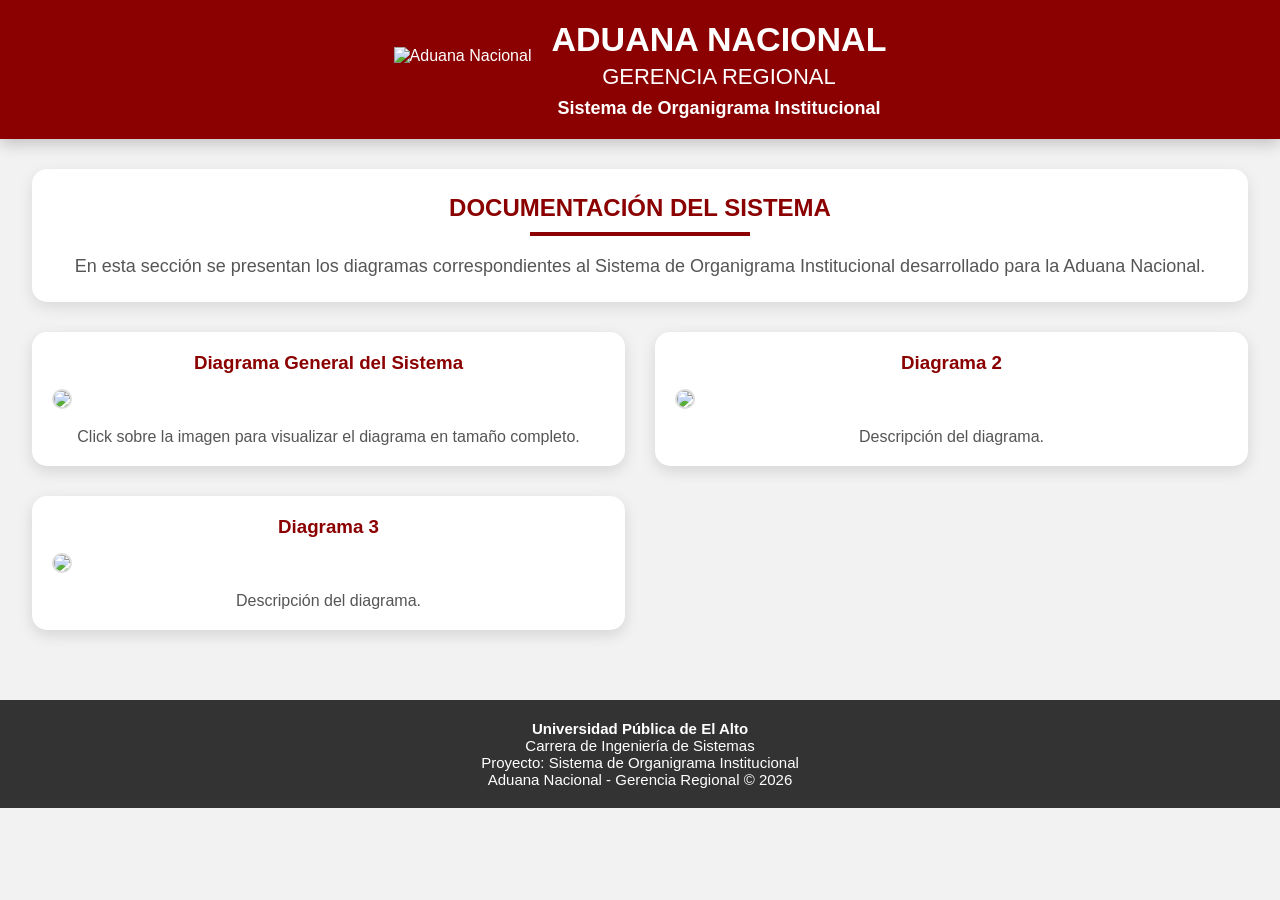
==== public/diagramas/index.html @ e3652af9 "Uniendo todo, falta  la parte principal" ====
<!DOCTYPE html>
<html lang="es">

<head>

  <meta charset="UTF-8">
  <meta name="viewport" content="width=device-width, initial-scale=1">

  <title>Diagramas del Sistema - Aduana Nacional</title>

  <style>
    * {
      margin: 0;
      padding: 0;
      box-sizing: border-box;
    }

    body {

      font-family: Calibri, Arial, sans-serif;
      background: #f2f2f2;

    }

    header {

      background: #8B0000;
      color: white;
      padding: 20px;

      box-shadow: 0 5px 15px rgba(0, 0, 0, .2);

    }

    .encabezado {

      display: flex;
      justify-content: center;
      align-items: center;
      gap: 20px;

    }

    .logo {

      width: 90px;

    }

    .titulo {

      text-align: center;

    }

    .titulo h1 {

      font-size: 34px;

    }

    .titulo h2 {

      font-size: 22px;
      font-weight: normal;

      margin-top: 5px;

    }

    .titulo h3 {

      margin-top: 8px;
      font-size: 18px;

    }

    .contenedor {

      width: 95%;
      max-width: 1600px;

      margin: auto;

      padding: 30px 0;

    }

    .presentacion {

      background: white;

      padding: 25px;

      border-radius: 15px;

      box-shadow: 0 5px 15px rgba(0, 0, 0, .1);

      text-align: center;

      margin-bottom: 30px;

    }

    .presentacion h2 {

      color: #8B0000;

      margin-bottom: 10px;

    }

    .linea {

      width: 220px;
      height: 4px;

      background: #8B0000;

      margin: auto;

      margin-top: 10px;
      margin-bottom: 20px;

    }

    .presentacion p {

      font-size: 18px;

      color: #555;

    }

    .galeria {

      display: grid;

      grid-template-columns: repeat(auto-fit, minmax(500px, 1fr));

      gap: 30px;

    }

    .card {

      background: white;

      border-radius: 15px;

      padding: 20px;

      box-shadow: 0 5px 15px rgba(0, 0, 0, .12);

      transition: .3s;

    }

    .card:hover {

      transform: translateY(-5px);

    }

    .card h3 {

      text-align: center;

      color: #8B0000;

      margin-bottom: 15px;

    }

    .card img {

      width: 100%;

      border-radius: 10px;

      border: 2px solid #ddd;

      transition: .3s;

      cursor: pointer;

    }

    .card img:hover {

      transform: scale(1.02);

    }

    .descripcion {

      margin-top: 15px;

      text-align: center;

      color: #555;

      font-size: 16px;

    }

    footer {

      margin-top: 40px;

      background: #333;

      color: white;

      text-align: center;

      padding: 20px;

      font-size: 15px;

    }

    @media(max-width:700px) {

      .encabezado {

        flex-direction: column;

      }

      .logo {

        width: 70px;

      }

      .titulo h1 {

        font-size: 28px;

      }

      .galeria {

        grid-template-columns: 1fr;

      }

    }
  </style>

</head>

<body>

  <header>

    <div class="encabezado">

      <img src="http://127.0.0.1:8000/img/logo_aduana.png" alt="Aduana Nacional"
        style="height:46px;width:auto;object-fit:contain;">
      <div class="titulo">

        <h1>ADUANA NACIONAL</h1>

        <h2>GERENCIA REGIONAL</h2>

        <h3>Sistema de Organigrama Institucional</h3>

      </div>

    </div>

  </header>

  <div class="contenedor">

    <div class="presentacion">

      <h2>DOCUMENTACIÓN DEL SISTEMA</h2>

      <div class="linea"></div>

      <p>

        En esta sección se presentan los diagramas correspondientes al
        Sistema de Organigrama Institucional desarrollado para la
        Aduana Nacional.

      </p>

    </div>

    <div class="galeria">

      <div class="card">

        <h3>Diagrama General del Sistema</h3>

        <a href="/diagramas/proyecto1.drawio.png" target="_blank">

          <img src="/diagramas/proyecto1.drawio.png">

        </a>

        <div class="descripcion">

          Click sobre la imagen para visualizar el diagrama en tamaño completo.

        </div>

      </div>

      <div class="card">

        <h3>Diagrama 2</h3>

        <a href="/diagramas/proyecto2.png" target="_blank">

          <img src="/diagramas/proyecto2.png">

        </a>

        <div class="descripcion">

          Descripción del diagrama.

        </div>

      </div>

      <div class="card">

        <h3>Diagrama 3</h3>

        <a href="/diagramas/proyecto3.png" target="_blank">

          <img src="/diagramas/proyecto3.png">

        </a>

        <div class="descripcion">

          Descripción del diagrama.

        </div>

      </div>

    </div>

  </div>

  <footer>

    <b>Universidad Pública de El Alto</b><br>

    Carrera de Ingeniería de Sistemas<br>

    Proyecto: Sistema de Organigrama Institucional<br>

    Aduana Nacional - Gerencia Regional © 2026

  </footer>

</body>

</html>
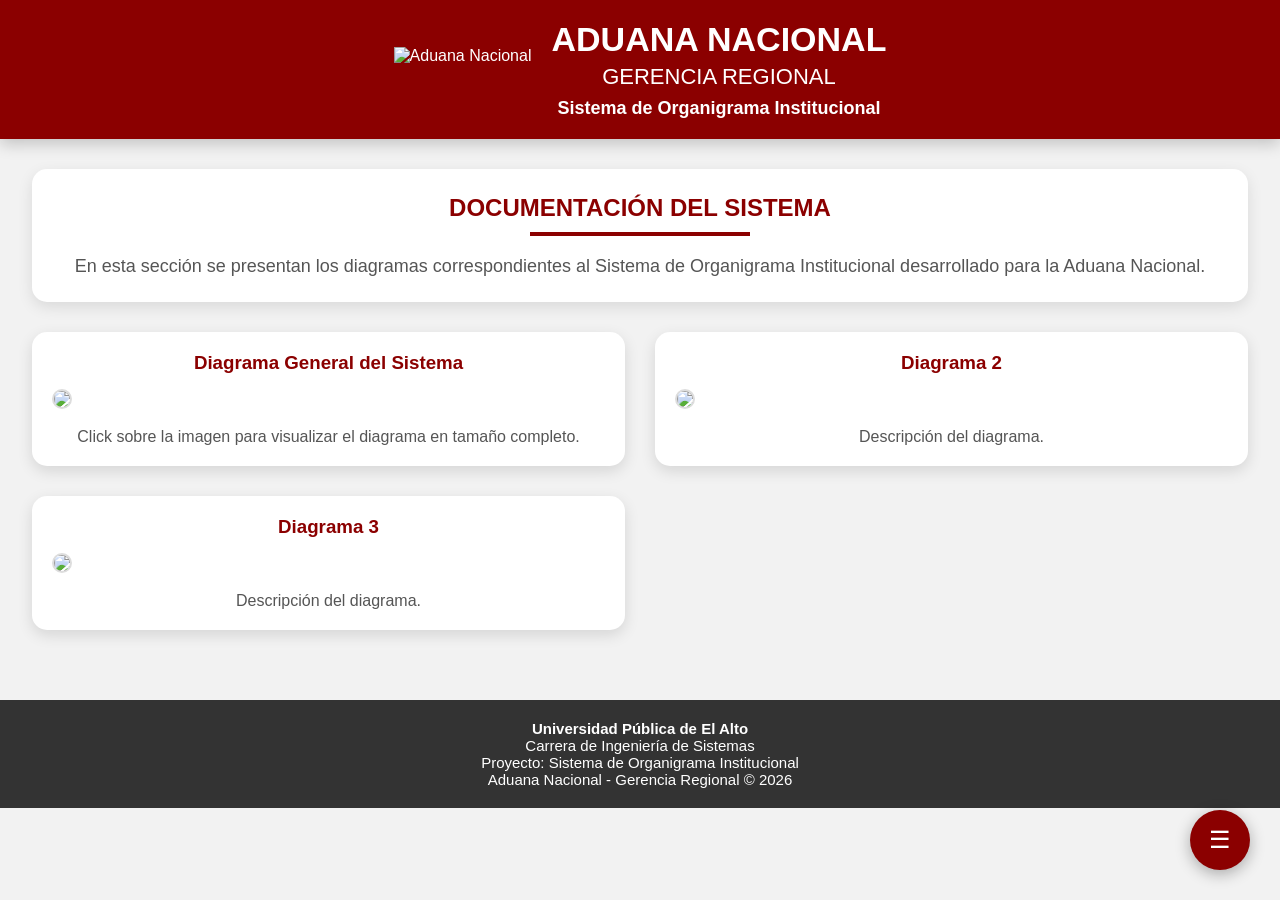
==== commit 1ebbd042: "Terminado con Metodo Burbuja para cambiar entre lugares" ====
--- a/public/diagramas/index.html
+++ b/public/diagramas/index.html
@@ -22,6 +22,94 @@
 
     }
 
+    .menu-burbuja {
+      position: fixed;
+      bottom: 30px;
+      right: 30px;
+      z-index: 1000;
+    }
+
+    .menu-burbuja .boton-menu {
+      width: 60px;
+      height: 60px;
+      background: #8B0000;
+      border-radius: 50%;
+      display: flex;
+      justify-content: center;
+      align-items: center;
+      cursor: pointer;
+      box-shadow: 0 4px 15px rgba(0, 0, 0, .3);
+      transition: .3s;
+      border: none;
+      color: white;
+      font-size: 24px;
+    }
+
+    .menu-burbuja .boton-menu:hover {
+      transform: scale(1.1);
+      background: #a00000;
+    }
+
+    .menu-burbuja .opciones {
+      position: absolute;
+      bottom: 70px;
+      right: 0;
+      display: flex;
+      flex-direction: column;
+      gap: 15px;
+      opacity: 0;
+      visibility: hidden;
+      transition: .3s;
+    }
+
+    .menu-burbuja .opciones.active {
+      opacity: 1;
+      visibility: visible;
+    }
+
+    .menu-burbuja .opcion {
+      width: 50px;
+      height: 50px;
+      background: white;
+      border-radius: 50%;
+      display: flex;
+      justify-content: center;
+      align-items: center;
+      cursor: pointer;
+      box-shadow: 0 4px 15px rgba(0, 0, 0, .2);
+      transition: .3s;
+      text-decoration: none;
+      color: #8B0000;
+      font-weight: bold;
+      font-size: 14px;
+      border: 2px solid #8B0000;
+    }
+
+    .menu-burbuja .opcion:hover {
+      transform: scale(1.1);
+      background: #8B0000;
+      color: white;
+    }
+
+    .menu-burbuja .opcion span {
+      position: absolute;
+      right: 60px;
+      background: #8B0000;
+      color: white;
+      padding: 5px 10px;
+      border-radius: 5px;
+      font-size: 12px;
+      white-space: nowrap;
+      opacity: 0;
+      visibility: hidden;
+      transition: .3s;
+    }
+
+    .menu-burbuja .opcion:hover span {
+      opacity: 1;
+      visibility: visible;
+    }
+
     header {
 
       background: #8B0000;
@@ -253,6 +341,24 @@
 
 <body>
 
+  <div class="menu-burbuja">
+    <div class="opciones">
+      <a href="/index" class="opcion">
+        1
+        <span>Organigrama</span>
+      </a>
+      <a href="/gafetes" class="opcion">
+        2
+        <span>Gafetes</span>
+      </a>
+      <a href="/diagramas" class="opcion">
+        3
+        <span>Diagramas</span>
+      </a>
+    </div>
+    <button class="boton-menu" onclick="toggleMenu()">☰</button>
+  </div>
+
   <header>
 
     <div class="encabezado">
@@ -363,6 +469,13 @@
 
   </footer>
 
+  <script>
+    function toggleMenu() {
+      const opciones = document.querySelector('.menu-burbuja .opciones');
+      opciones.classList.toggle('active');
+    }
+  </script>
+
 </body>
 
 </html>
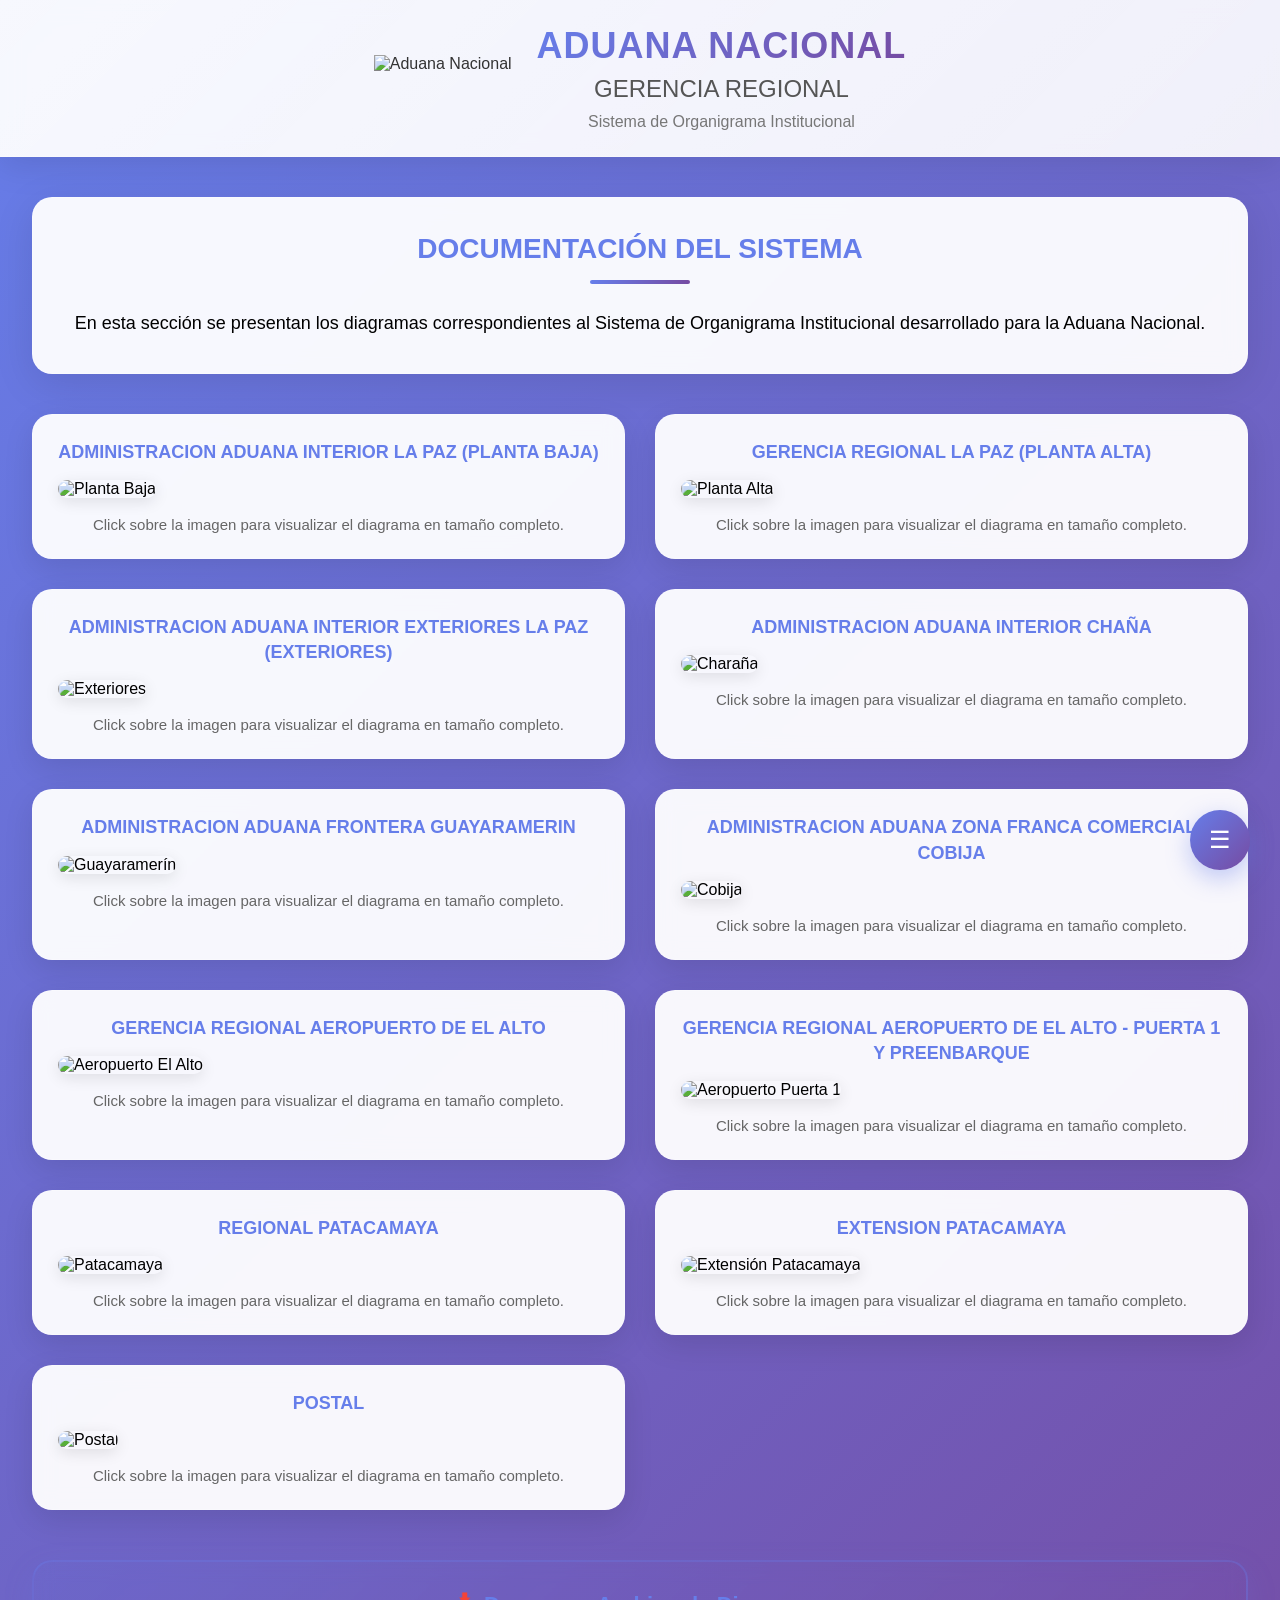
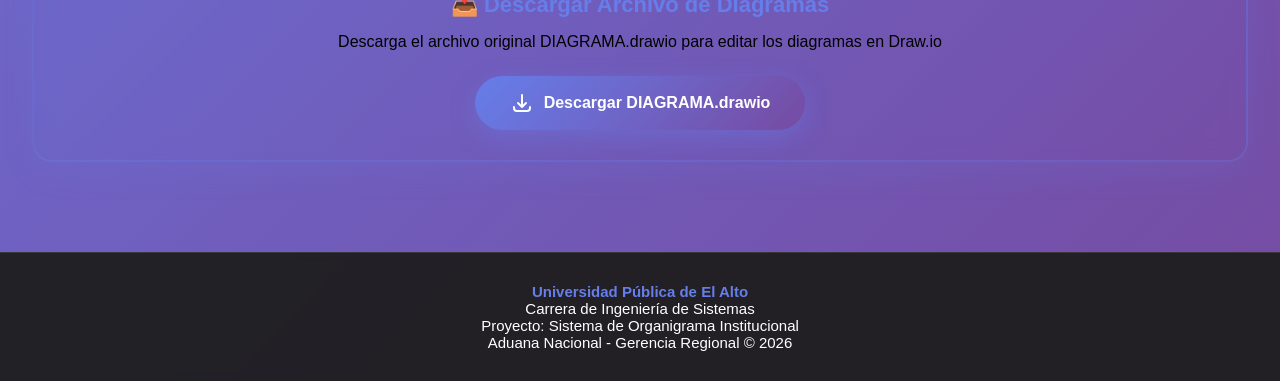
==== commit 03462b68: "Mejoras en la interfaz de diagramas" ====
--- a/public/diagramas/index.html
+++ b/public/diagramas/index.html
@@ -9,6 +9,7 @@
   <title>Diagramas del Sistema - Aduana Nacional</title>
 
   <style>
+    
     * {
       margin: 0;
       padding: 0;
@@ -17,8 +18,9 @@
 
     body {
 
-      font-family: Calibri, Arial, sans-serif;
-      background: #f2f2f2;
+      font-family: 'Segoe UI', Tahoma, Geneva, Verdana, sans-serif;
+      background: linear-gradient(135deg, #667eea 0%, #764ba2 100%);
+      min-height: 100vh;
 
     }
 
@@ -32,22 +34,22 @@
     .menu-burbuja .boton-menu {
       width: 60px;
       height: 60px;
-      background: #8B0000;
+      background: linear-gradient(135deg, #667eea 0%, #764ba2 100%);
       border-radius: 50%;
       display: flex;
       justify-content: center;
       align-items: center;
       cursor: pointer;
-      box-shadow: 0 4px 15px rgba(0, 0, 0, .3);
-      transition: .3s;
+      box-shadow: 0 8px 25px rgba(102, 126, 234, 0.4);
+      transition: all 0.3s cubic-bezier(0.4, 0, 0.2, 1);
       border: none;
       color: white;
       font-size: 24px;
     }
 
     .menu-burbuja .boton-menu:hover {
-      transform: scale(1.1);
-      background: #a00000;
+      transform: scale(1.1) rotate(90deg);
+      box-shadow: 0 12px 35px rgba(102, 126, 234, 0.5);
     }
 
     .menu-burbuja .opciones {
@@ -59,12 +61,14 @@
       gap: 15px;
       opacity: 0;
       visibility: hidden;
-      transition: .3s;
+      transition: all 0.3s cubic-bezier(0.4, 0, 0.2, 1);
+      transform: translateY(20px);
     }
 
     .menu-burbuja .opciones.active {
       opacity: 1;
       visibility: visible;
+      transform: translateY(0);
     }
 
     .menu-burbuja .opcion {
@@ -76,47 +80,53 @@
       justify-content: center;
       align-items: center;
       cursor: pointer;
-      box-shadow: 0 4px 15px rgba(0, 0, 0, .2);
-      transition: .3s;
+      box-shadow: 0 4px 15px rgba(0, 0, 0, 0.1);
+      transition: all 0.3s cubic-bezier(0.4, 0, 0.2, 1);
       text-decoration: none;
-      color: #8B0000;
+      color: #667eea;
       font-weight: bold;
       font-size: 14px;
-      border: 2px solid #8B0000;
+      border: 2px solid #667eea;
     }
 
     .menu-burbuja .opcion:hover {
-      transform: scale(1.1);
-      background: #8B0000;
+      transform: scale(1.15);
+      background: linear-gradient(135deg, #667eea 0%, #764ba2 100%);
       color: white;
+      border-color: transparent;
     }
 
     .menu-burbuja .opcion span {
       position: absolute;
       right: 60px;
-      background: #8B0000;
+      background: linear-gradient(135deg, #667eea 0%, #764ba2 100%);
       color: white;
-      padding: 5px 10px;
-      border-radius: 5px;
-      font-size: 12px;
+      padding: 8px 16px;
+      border-radius: 8px;
+      font-size: 13px;
       white-space: nowrap;
       opacity: 0;
       visibility: hidden;
-      transition: .3s;
+      transition: all 0.3s cubic-bezier(0.4, 0, 0.2, 1);
+      transform: translateX(10px);
+      box-shadow: 0 4px 15px rgba(102, 126, 234, 0.3);
     }
 
     .menu-burbuja .opcion:hover span {
       opacity: 1;
       visibility: visible;
+      transform: translateX(0);
     }
 
     header {
 
-      background: #8B0000;
-      color: white;
-      padding: 20px;
-
-      box-shadow: 0 5px 15px rgba(0, 0, 0, .2);
+      background: linear-gradient(135deg, rgba(255,255,255,0.95) 0%, rgba(255,255,255,0.9) 100%);
+      backdrop-filter: blur(10px);
+      color: #333;
+      padding: 25px 30px;
+
+      box-shadow: 0 8px 32px rgba(0, 0, 0, 0.1);
+      border-bottom: 1px solid rgba(255,255,255,0.2);
 
     }
 
@@ -125,13 +135,14 @@
       display: flex;
       justify-content: center;
       align-items: center;
-      gap: 20px;
+      gap: 25px;
 
     }
 
     .logo {
 
-      width: 90px;
+      width: 70px;
+      filter: drop-shadow(0 4px 8px rgba(0,0,0,0.1));
 
     }
 
@@ -143,23 +154,32 @@
 
     .titulo h1 {
 
-      font-size: 34px;
+      font-size: 36px;
+      font-weight: 700;
+      background: linear-gradient(135deg, #667eea 0%, #764ba2 100%);
+      -webkit-background-clip: text;
+      -webkit-text-fill-color: transparent;
+      background-clip: text;
+      letter-spacing: 1px;
 
     }
 
     .titulo h2 {
 
-      font-size: 22px;
-      font-weight: normal;
-
-      margin-top: 5px;
+      font-size: 24px;
+      font-weight: 500;
+      color: #555;
+
+      margin-top: 8px;
 
     }
 
     .titulo h3 {
 
-      margin-top: 8px;
-      font-size: 18px;
+      margin-top: 10px;
+      font-size: 16px;
+      color: #777;
+      font-weight: 400;
 
     }
 
@@ -170,145 +190,298 @@
 
       margin: auto;
 
-      padding: 30px 0;
+      padding: 40px 0;
 
     }
 
     .presentacion {
 
-      background: white;
+      background: rgba(255, 255, 255, 0.95);
+      backdrop-filter: blur(10px);
+
+      padding: 35px 40px;
+
+      border-radius: 20px;
+
+      box-shadow: 0 10px 40px rgba(0, 0, 0, 0.1);
+
+      text-align: center;
+
+      margin-bottom: 40px;
+
+      border: 1px solid rgba(255, 255, 255, 0.2);
+
+    }
+
+    .presentacion h2 {
+
+      color: #667eea;
+      font-size: 28px;
+      font-weight: 700;
+      margin-bottom: 15px;
+
+    }
+
+    .linea {
+
+      width: 100px;
+      height: 4px;
+
+      background: linear-gradient(90deg, #667eea 0%, #764ba2 100%);
+
+      margin: auto;
+
+      margin-top: 15px;
+      margin-bottom: 25px;
+      border-radius: 2px;
+
+    }
+
+    .presentacion p {
+
+      font-size: 18px;
+      line-height: 1.6;
+
+      color: #000000;
+
+    }
+
+    .galeria {
+
+      display: grid;
+
+      grid-template-columns: repeat(auto-fit, minmax(450px, 1fr));
+
+      gap: 30px;
+
+    }
+
+    
+    .card {
+
+      background: rgba(255, 255, 255, 0.95);
+      backdrop-filter: blur(10px);
+
+      border-radius: 20px;
 
       padding: 25px;
 
-      border-radius: 15px;
-
-      box-shadow: 0 5px 15px rgba(0, 0, 0, .1);
+      box-shadow: 0 10px 30px rgba(0, 0, 0, 0.1);
+
+      transition: all 0.4s cubic-bezier(0.4, 0, 0.2, 1);
+      border: 1px solid rgba(255, 255, 255, 0.2);
+
+    }
+
+    .card:hover {
+
+      transform: translateY(-10px);
+      box-shadow: 0 20px 50px rgba(102, 126, 234, 0.2);
+
+    }
+
+    .card h3 {
 
       text-align: center;
 
-      margin-bottom: 30px;
-
-    }
-
-    .presentacion h2 {
-
-      color: #8B0000;
-
-      margin-bottom: 10px;
-
-    }
-
-    .linea {
-
-      width: 220px;
-      height: 4px;
-
-      background: #8B0000;
-
+      color: #667eea;
+      font-size: 18px;
+      font-weight: 600;
+      margin-bottom: 15px;
+      line-height: 1.4;
+
+    }
+
+    .card img {
+
+      width: 100%;
+
+      border-radius: 12px;
+
+      border: none;
+
+      transition: all 0.4s cubic-bezier(0.4, 0, 0.2, 1);
+
+      cursor: pointer;
+      box-shadow: 0 4px 15px rgba(0, 0, 0, 0.1);
+
+    }
+
+    .card img:hover {
+
+      transform: scale(1.03);
+      box-shadow: 0 8px 25px rgba(102, 126, 234, 0.3);
+
+    }
+
+    .descripcion {
+
+      margin-top: 18px;
+
+      text-align: center;
+
+      color: #666;
+
+      font-size: 15px;
+      font-weight: 500;
+
+    }
+
+    .download-card {
+
+      background: linear-gradient(135deg, rgba(102, 126, 234, 0.1) 0%, rgba(118, 75, 162, 0.1) 100%);
+      backdrop-filter: blur(10px);
+
+      border-radius: 20px;
+
+      padding: 30px;
+
+      box-shadow: 0 10px 30px rgba(102, 126, 234, 0.15);
+
+      border: 2px solid rgba(102, 126, 234, 0.3);
+
+      text-align: center;
+
+      grid-column: 1 / -1;
+
+      margin-top: 20px;
+
+    }
+
+    .download-card h3 {
+
+      color: #667eea;
+      font-size: 22px;
+      font-weight: 700;
+      margin-bottom: 15px;
+
+    }
+
+    .download-card p {
+
+      color: #000000;
+      font-size: 16px;
+      margin-bottom: 25px;
+
+    }
+
+    .download-btn {
+
+      display: inline-flex;
+      align-items: center;
+      gap: 10px;
+
+      background: linear-gradient(135deg, #667eea 0%, #764ba2 100%);
+
+      color: white;
+
+      padding: 15px 35px;
+
+      border-radius: 50px;
+
+      text-decoration: none;
+
+      font-weight: 600;
+      font-size: 16px;
+
+      box-shadow: 0 8px 25px rgba(102, 126, 234, 0.4);
+
+      transition: all 0.3s cubic-bezier(0.4, 0, 0.2, 1);
+
+      border: none;
+      cursor: pointer;
+
+    }
+
+    .download-btn:hover {
+
+      transform: translateY(-3px);
+      box-shadow: 0 12px 35px rgba(102, 126, 234, 0.5);
+
+    }
+
+    .download-btn svg {
+
+      width: 24px;
+      height: 24px;
+
+    }
+
+    footer {
+
+      margin-top: 50px;
+
+      background: rgba(30, 30, 30, 0.95);
+      backdrop-filter: blur(10px);
+
+      color: white;
+
+      text-align: center;
+
+      padding: 30px 20px;
+
+      font-size: 15px;
+      border-top: 1px solid rgba(255, 255, 255, 0.1);
+
+    }
+
+    footer b {
+      color: #667eea;
+    }
+
+    /* Modal/Lightbox Styles */
+    .modal {
+      display: none;
+      position: fixed;
+      z-index: 2000;
+      left: 0;
+      top: 0;
+      width: 100%;
+      height: 100%;
+      background-color: rgba(0, 0, 0, 0.9);
+      backdrop-filter: blur(5px);
+      animation: fadeIn 0.3s ease;
+    }
+
+    .modal-content {
       margin: auto;
-
-      margin-top: 10px;
-      margin-bottom: 20px;
-
-    }
-
-    .presentacion p {
-
-      font-size: 18px;
-
-      color: #555;
-
-    }
-
-    .galeria {
-
-      display: grid;
-
-      grid-template-columns: repeat(auto-fit, minmax(500px, 1fr));
-
-      gap: 30px;
-
-    }
-
-    .card {
-
-      background: white;
-
-      border-radius: 15px;
-
-      padding: 20px;
-
-      box-shadow: 0 5px 15px rgba(0, 0, 0, .12);
-
-      transition: .3s;
-
-    }
-
-    .card:hover {
-
-      transform: translateY(-5px);
-
-    }
-
-    .card h3 {
-
-      text-align: center;
-
-      color: #8B0000;
-
-      margin-bottom: 15px;
-
-    }
-
-    .card img {
-
-      width: 100%;
-
+      display: block;
+      max-width: 90%;
+      max-height: 90vh;
+      object-fit: contain;
       border-radius: 10px;
-
-      border: 2px solid #ddd;
-
-      transition: .3s;
-
+      animation: zoomIn 0.3s ease;
+      box-shadow: 0 20px 60px rgba(0, 0, 0, 0.5);
+    }
+
+    .close {
+      position: absolute;
+      top: 20px;
+      right: 35px;
+      color: #f1f1f1;
+      font-size: 40px;
+      font-weight: bold;
       cursor: pointer;
-
-    }
-
-    .card img:hover {
-
-      transform: scale(1.02);
-
-    }
-
-    .descripcion {
-
-      margin-top: 15px;
-
-      text-align: center;
-
-      color: #555;
-
-      font-size: 16px;
-
-    }
-
-    footer {
-
-      margin-top: 40px;
-
-      background: #333;
-
-      color: white;
-
-      text-align: center;
-
-      padding: 20px;
-
-      font-size: 15px;
-
-    }
-
-    @media(max-width:700px) {
+      transition: 0.3s;
+      z-index: 2001;
+    }
+
+    .close:hover {
+      color: #667eea;
+      transform: scale(1.1);
+    }
+
+    @keyframes fadeIn {
+      from { opacity: 0; }
+      to { opacity: 1; }
+    }
+
+    @keyframes zoomIn {
+      from { transform: scale(0.8); opacity: 0; }
+      to { transform: scale(1); opacity: 1; }
+    }
+
+    @media(max-width:768px) {
 
       .encabezado {
 
@@ -318,7 +491,7 @@
 
       .logo {
 
-        width: 70px;
+        width: 60px;
 
       }
 
@@ -328,9 +501,55 @@
 
       }
 
+      .titulo h2 {
+
+        font-size: 18px;
+
+      }
+
+      .titulo h3 {
+
+        font-size: 14px;
+
+      }
+
       .galeria {
 
         grid-template-columns: 1fr;
+
+      }
+
+      .presentacion {
+
+        padding: 25px 20px;
+
+      }
+
+      .presentacion h2 {
+
+        font-size: 22px;
+
+      }
+
+      .presentacion p {
+
+        font-size: 16px;
+
+      }
+
+    }
+
+    @media(max-width:480px) {
+
+      .card {
+
+        padding: 20px;
+
+      }
+
+      .card h3 {
+
+        font-size: 16px;
 
       }
 
@@ -359,6 +578,12 @@
     <button class="boton-menu" onclick="toggleMenu()">☰</button>
   </div>
 
+  <!-- Modal for image viewing -->
+  <div id="imageModal" class="modal">
+    <span class="close" onclick="closeModal()">&times;</span>
+    <img class="modal-content" id="modalImage">
+  </div>
+
   <header>
 
     <div class="encabezado">
@@ -401,58 +626,165 @@
 
       <div class="card">
 
-        <h3>Diagrama General del Sistema</h3>
-
-        <a href="/diagramas/proyecto1.drawio.png" target="_blank">
-
-          <img src="/diagramas/proyecto1.drawio.png">
-
+        <h3>ADMINISTRACION ADUANA INTERIOR LA PAZ (PLANTA BAJA)</h3>
+
+        <img src="/diagramas/INTERIOR PLANTA BAJA.png" onclick="openModal(this.src)" alt="Planta Baja">
+
+        <div class="descripcion">
+
+          Click sobre la imagen para visualizar el diagrama en tamaño completo.
+
+        </div>
+
+      </div>
+
+      <div class="card">
+
+        <h3>GERENCIA REGIONAL LA PAZ (PLANTA ALTA)</h3>
+
+        <img src="/diagramas/INTERIOR PLANTA ALTA.png" onclick="openModal(this.src)" alt="Planta Alta">
+
+        <div class="descripcion">
+
+          Click sobre la imagen para visualizar el diagrama en tamaño completo.
+
+        </div>
+
+      </div>
+
+      <div class="card">
+
+        <h3>ADMINISTRACION ADUANA INTERIOR EXTERIORES LA PAZ (EXTERIORES)</h3>
+
+        <img src="/diagramas/INTERIOR EXTERIORES.png" onclick="openModal(this.src)" alt="Exteriores">
+
+        <div class="descripcion">
+
+          Click sobre la imagen para visualizar el diagrama en tamaño completo.
+
+        </div>
+
+      </div>
+      
+      <div class="card">
+
+        <h3>ADMINISTRACION ADUANA INTERIOR CHAÑA</h3>
+
+        <img src="/diagramas/CHARAÑA.png" onclick="openModal(this.src)" alt="Charaña">
+
+        <div class="descripcion">
+
+          Click sobre la imagen para visualizar el diagrama en tamaño completo.
+
+        </div>
+
+      </div>
+      <div class="card">
+
+        <h3>ADMINISTRACION ADUANA FRONTERA GUAYARAMERIN</h3>
+
+        <img src="/diagramas/GUAYARAMERIN.png" onclick="openModal(this.src)" alt="Guayaramerín">
+
+        <div class="descripcion">
+
+          Click sobre la imagen para visualizar el diagrama en tamaño completo.
+
+        </div>
+
+      </div>
+      <div class="card">
+
+        <h3>ADMINISTRACION ADUANA ZONA FRANCA COMERCIAL COBIJA</h3>
+
+        <img src="/diagramas/COBIJA.png" onclick="openModal(this.src)" alt="Cobija">
+
+        <div class="descripcion">
+
+          Click sobre la imagen para visualizar el diagrama en tamaño completo.
+
+        </div>
+
+      </div>
+      <div class="card">
+
+        <h3>GERENCIA REGIONAL AEROPUERTO DE EL ALTO</h3>
+
+        <img src="/diagramas/AEROPUERTO DE EL ALTO.png" onclick="openModal(this.src)" alt="Aeropuerto El Alto">
+
+        <div class="descripcion">
+
+          Click sobre la imagen para visualizar el diagrama en tamaño completo.
+
+        </div>
+
+      </div>
+      <div class="card">
+
+        <h3>GERENCIA REGIONAL AEROPUERTO DE EL ALTO - PUERTA 1 Y PREENBARQUE</h3>
+
+        <img src="/diagramas/AEROPUERTO DE EL ALTO - PUERTA 1.png" onclick="openModal(this.src)" alt="Aeropuerto Puerta 1">
+
+        <div class="descripcion">
+
+          Click sobre la imagen para visualizar el diagrama en tamaño completo.
+
+        </div>
+
+      </div>
+      <div class="card">
+
+        <h3>REGIONAL PATACAMAYA</h3>
+
+        <img src="/diagramas/PATACAMAYA.png" onclick="openModal(this.src)" alt="Patacamaya">
+
+        <div class="descripcion">
+
+          Click sobre la imagen para visualizar el diagrama en tamaño completo.
+
+        </div>
+
+      </div>
+      <div class="card">
+
+        <h3>EXTENSION PATACAMAYA</h3>
+
+        <img src="/diagramas/EXTENSION PATACAMAYA.png" onclick="openModal(this.src)" alt="Extensión Patacamaya">
+
+        <div class="descripcion">
+
+          Click sobre la imagen para visualizar el diagrama en tamaño completo.
+
+        </div>
+
+      </div>
+      <div class="card">
+
+        <h3>POSTAL</h3>
+
+        <img src="/diagramas/POSTAL.png" onclick="openModal(this.src)" alt="Postal">
+
+        <div class="descripcion">
+
+          Click sobre la imagen para visualizar el diagrama en tamaño completo.
+
+        </div>
+
+      </div>
+
+      <div class="download-card">
+
+        <h3>📥 Descargar Archivo de Diagramas</h3>
+
+        <p>Descarga el archivo original DIAGRAMA.drawio para editar los diagramas en Draw.io</p>
+
+        <a href="/diagramas/DIAGRAMA.drawio" download class="download-btn">
+          <svg xmlns="http://www.w3.org/2000/svg" fill="none" viewBox="0 0 24 24" stroke="currentColor">
+            <path stroke-linecap="round" stroke-linejoin="round" stroke-width="2" d="M4 16v1a3 3 0 003 3h10a3 3 0 003-3v-1m-4-4l-4 4m0 0l-4-4m4 4V4" />
+          </svg>
+          Descargar DIAGRAMA.drawio
         </a>
 
-        <div class="descripcion">
-
-          Click sobre la imagen para visualizar el diagrama en tamaño completo.
-
-        </div>
-
-      </div>
-
-      <div class="card">
-
-        <h3>Diagrama 2</h3>
-
-        <a href="/diagramas/proyecto2.png" target="_blank">
-
-          <img src="/diagramas/proyecto2.png">
-
-        </a>
-
-        <div class="descripcion">
-
-          Descripción del diagrama.
-
-        </div>
-
-      </div>
-
-      <div class="card">
-
-        <h3>Diagrama 3</h3>
-
-        <a href="/diagramas/proyecto3.png" target="_blank">
-
-          <img src="/diagramas/proyecto3.png">
-
-        </a>
-
-        <div class="descripcion">
-
-          Descripción del diagrama.
-
-        </div>
-
-      </div>
-
+      </div>
     </div>
 
   </div>
@@ -474,6 +806,36 @@
       const opciones = document.querySelector('.menu-burbuja .opciones');
       opciones.classList.toggle('active');
     }
+
+    // Modal functionality
+    function openModal(imageSrc) {
+      const modal = document.getElementById('imageModal');
+      const modalImg = document.getElementById('modalImage');
+      modal.style.display = 'flex';
+      modalImg.src = imageSrc;
+      document.body.style.overflow = 'hidden';
+    }
+
+    function closeModal() {
+      const modal = document.getElementById('imageModal');
+      modal.style.display = 'none';
+      document.body.style.overflow = 'auto';
+    }
+
+    // Close modal when clicking outside the image
+    window.onclick = function(event) {
+      const modal = document.getElementById('imageModal');
+      if (event.target == modal) {
+        closeModal();
+      }
+    }
+
+    // Close modal with Escape key
+    document.addEventListener('keydown', function(event) {
+      if (event.key === 'Escape') {
+        closeModal();
+      }
+    });
   </script>
 
 </body>
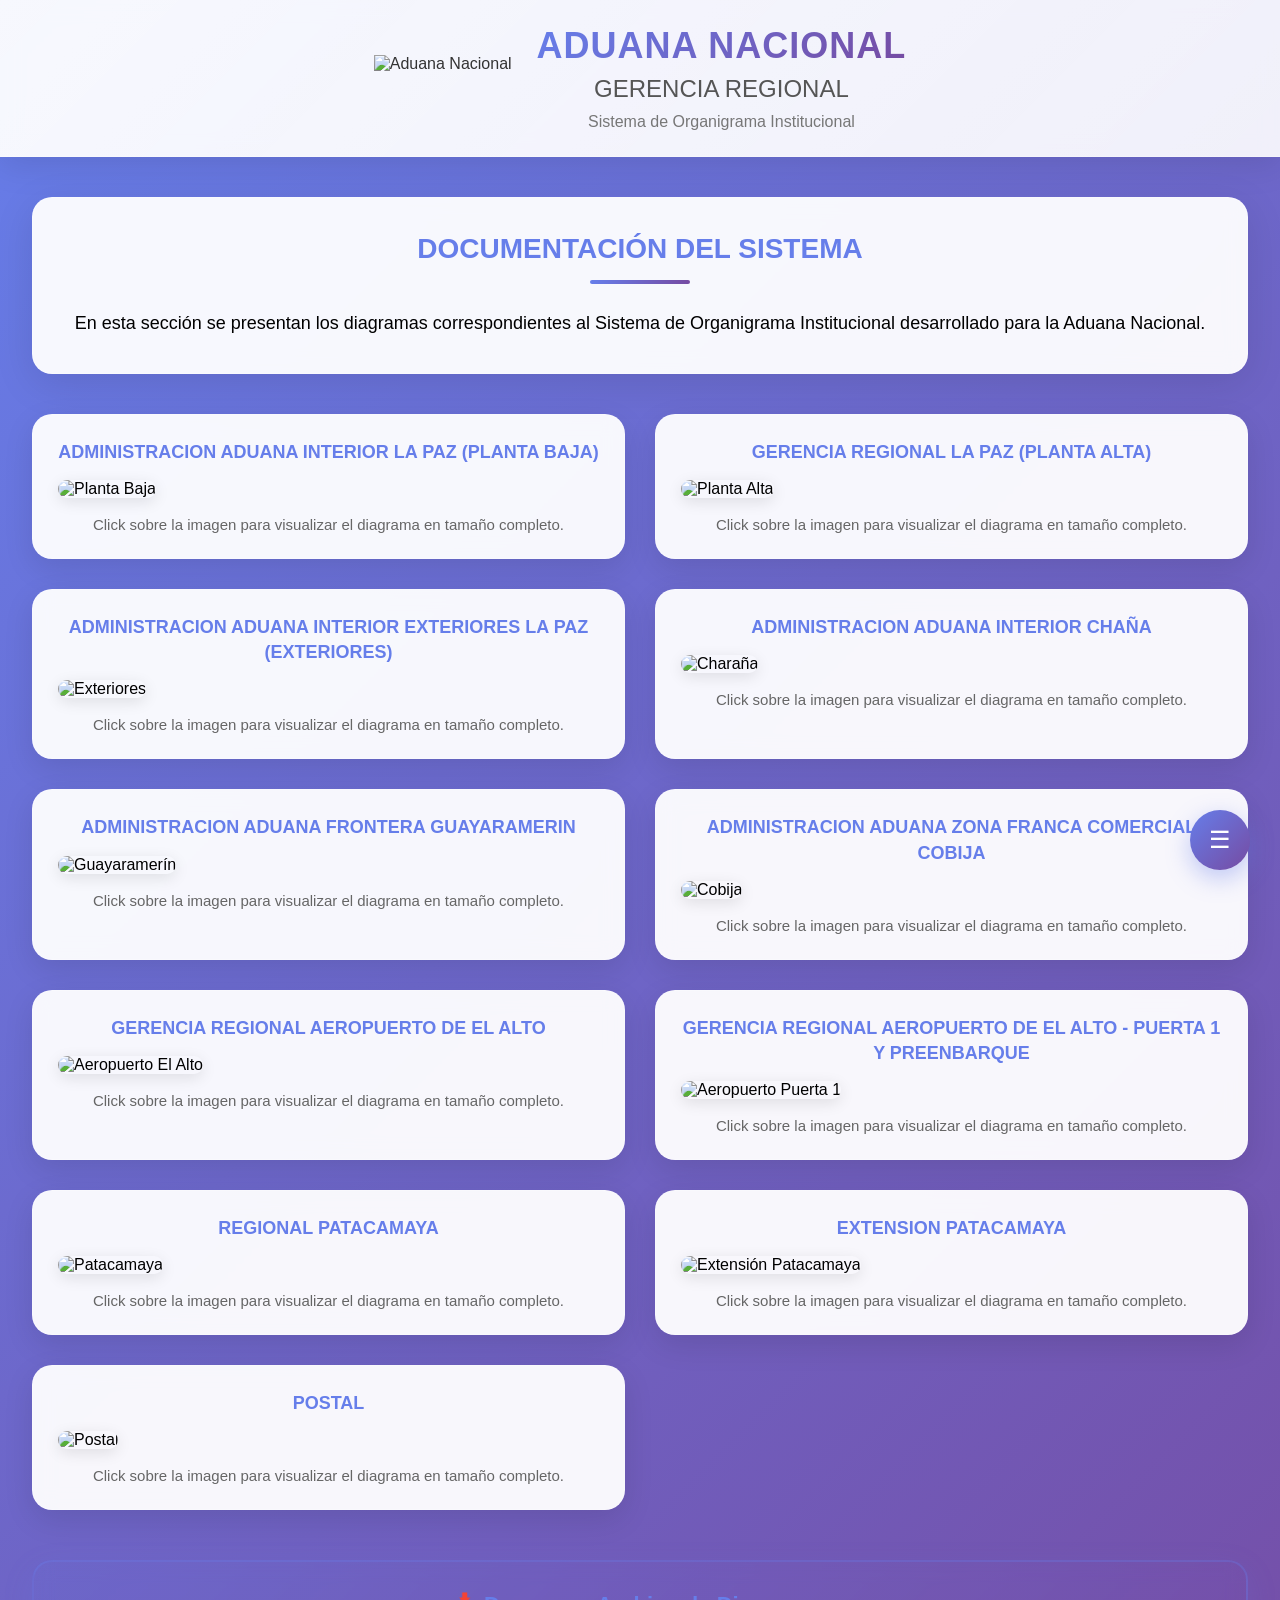
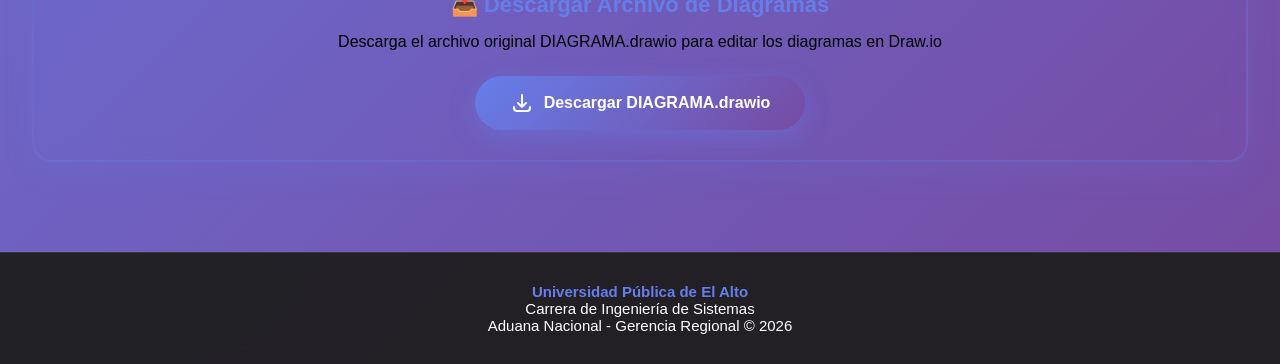
==== commit 7acd0843: "Mejoras en la parte visual del organigrama" ====
--- a/public/diagramas/index.html
+++ b/public/diagramas/index.html
@@ -792,12 +792,8 @@
   <footer>
 
     <b>Universidad Pública de El Alto</b><br>
-
     Carrera de Ingeniería de Sistemas<br>
-
-    Proyecto: Sistema de Organigrama Institucional<br>
-
-    Aduana Nacional - Gerencia Regional © 2026
+    Aduana Nacional - Gerencia Regional © 2026<br>
 
   </footer>
 
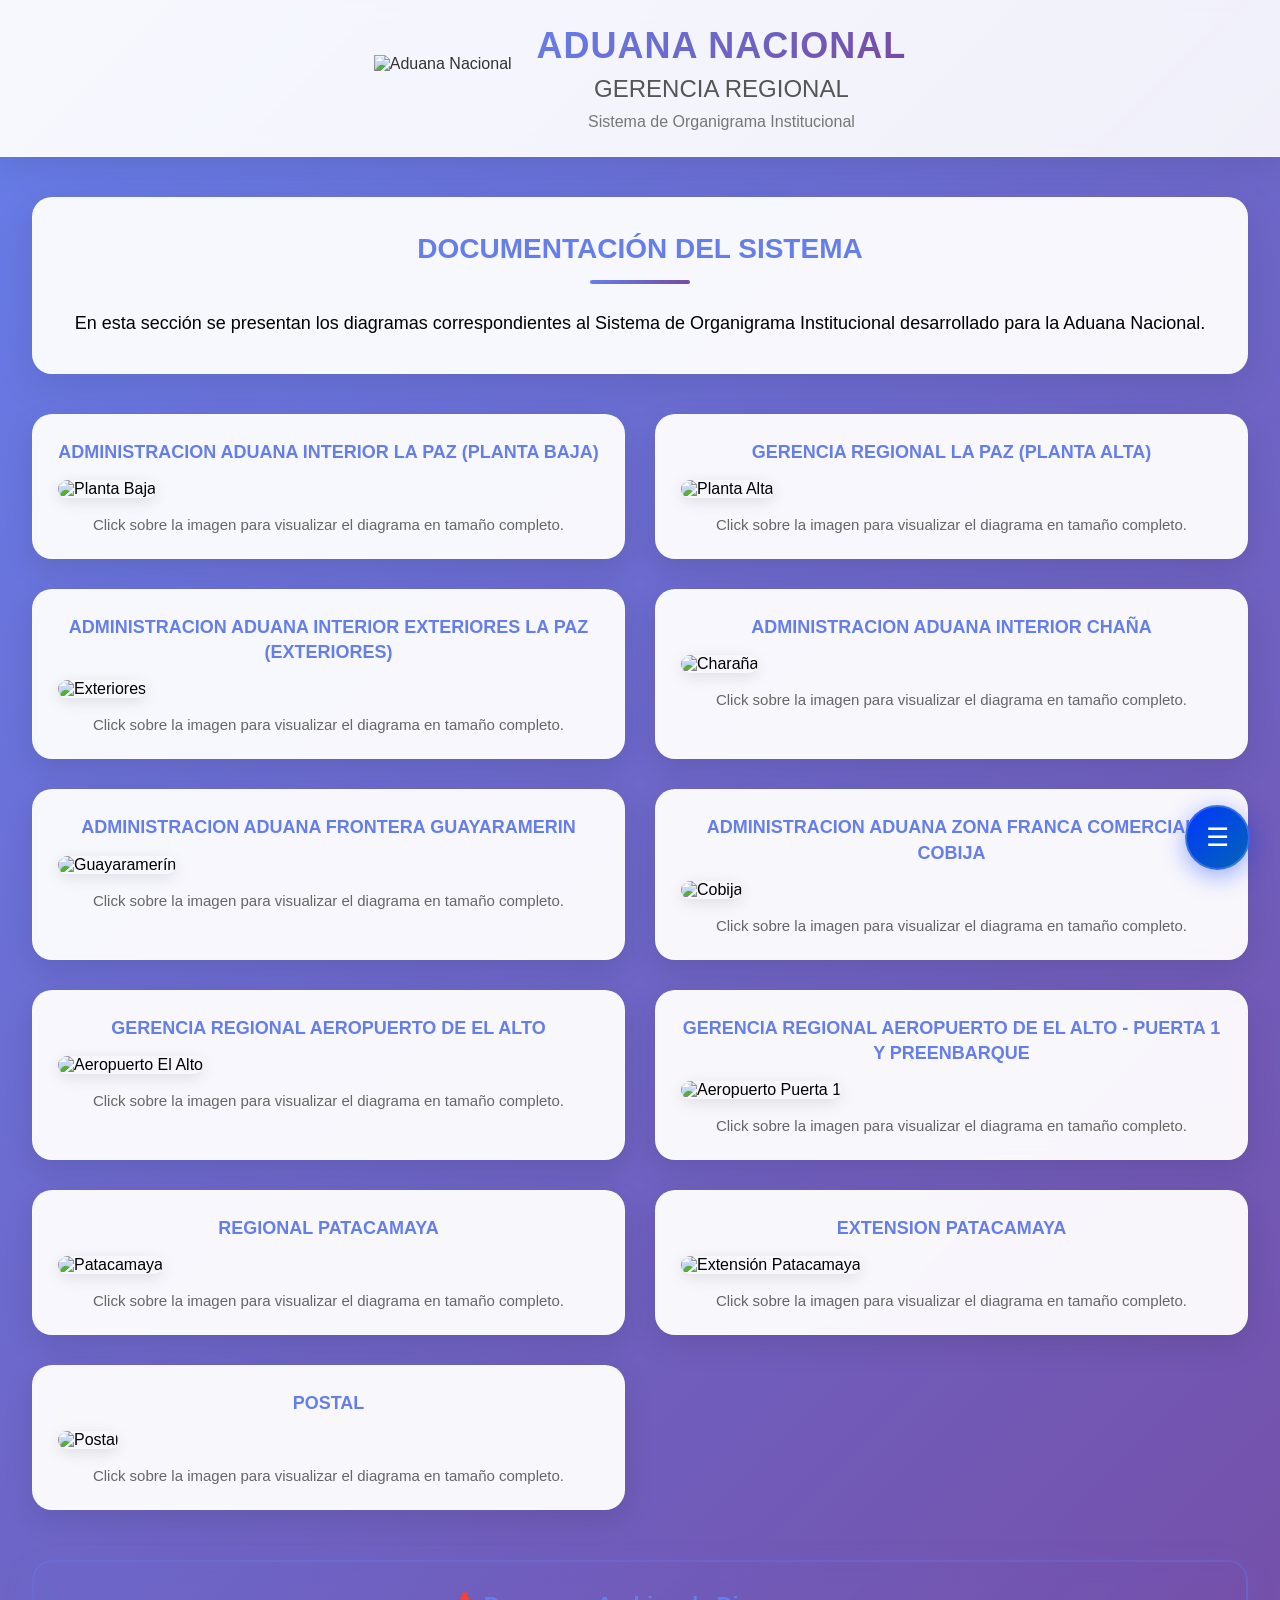
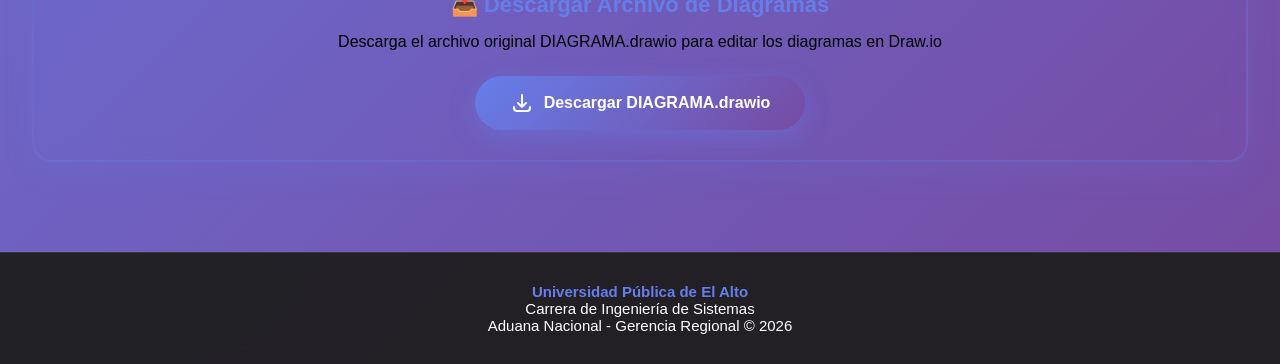
==== commit 291deb32: "Se mejoraron estilos  en la parte visual del organigrama" ====
--- a/public/diagramas/index.html
+++ b/public/diagramas/index.html
@@ -32,37 +32,38 @@
     }
 
     .menu-burbuja .boton-menu {
-      width: 60px;
-      height: 60px;
-      background: linear-gradient(135deg, #667eea 0%, #764ba2 100%);
+      width: 65px;
+      height: 65px;
+      background: linear-gradient(135deg, #0037ff 0%, #0564b6 100%);
       border-radius: 50%;
       display: flex;
       justify-content: center;
       align-items: center;
       cursor: pointer;
-      box-shadow: 0 8px 25px rgba(102, 126, 234, 0.4);
-      transition: all 0.3s cubic-bezier(0.4, 0, 0.2, 1);
-      border: none;
+      box-shadow: 0 6px 25px rgba(0, 55, 255, 0.4);
+      transition: all 0.4s cubic-bezier(0.4, 0, 0.2, 1);
+      border: 2px solid rgba(255, 255, 255, 0.2);
       color: white;
-      font-size: 24px;
+      font-size: 26px;
     }
 
     .menu-burbuja .boton-menu:hover {
-      transform: scale(1.1) rotate(90deg);
-      box-shadow: 0 12px 35px rgba(102, 126, 234, 0.5);
+      transform: scale(1.15) rotate(90deg);
+      box-shadow: 0 10px 35px rgba(0, 55, 255, 0.6);
+      border-color: rgba(255, 255, 255, 0.4);
     }
 
     .menu-burbuja .opciones {
       position: absolute;
-      bottom: 70px;
+      bottom: 80px;
       right: 0;
       display: flex;
       flex-direction: column;
-      gap: 15px;
+      gap: 18px;
       opacity: 0;
       visibility: hidden;
-      transition: all 0.3s cubic-bezier(0.4, 0, 0.2, 1);
-      transform: translateY(20px);
+      transition: all 0.4s cubic-bezier(0.4, 0, 0.2, 1);
+      transform: translateY(15px);
     }
 
     .menu-burbuja .opciones.active {
@@ -72,44 +73,47 @@
     }
 
     .menu-burbuja .opcion {
-      width: 50px;
-      height: 50px;
-      background: white;
+      width: 55px;
+      height: 55px;
+      background: linear-gradient(135deg, #ffffff 0%, #f8f9fa 100%);
       border-radius: 50%;
       display: flex;
       justify-content: center;
       align-items: center;
       cursor: pointer;
-      box-shadow: 0 4px 15px rgba(0, 0, 0, 0.1);
-      transition: all 0.3s cubic-bezier(0.4, 0, 0.2, 1);
+      box-shadow: 0 5px 20px rgba(0, 0, 0, 0.15);
+      transition: all 0.4s cubic-bezier(0.4, 0, 0.2, 1);
       text-decoration: none;
-      color: #667eea;
+      color: #0037ff;
       font-weight: bold;
-      font-size: 14px;
-      border: 2px solid #667eea;
+      font-size: 16px;
+      border: 2px solid rgba(0, 55, 255, 0.2);
     }
 
     .menu-burbuja .opcion:hover {
-      transform: scale(1.15);
-      background: linear-gradient(135deg, #667eea 0%, #764ba2 100%);
+      transform: scale(1.2);
+      background: linear-gradient(135deg, #0037ff 0%, #0564b6 100%);
       color: white;
       border-color: transparent;
+      box-shadow: 0 8px 30px rgba(0, 55, 255, 0.5);
     }
 
     .menu-burbuja .opcion span {
       position: absolute;
-      right: 60px;
-      background: linear-gradient(135deg, #667eea 0%, #764ba2 100%);
+      right: 70px;
+      background: linear-gradient(135deg, #0037ff 0%, #0564b6 100%);
       color: white;
       padding: 8px 16px;
-      border-radius: 8px;
+      border-radius: 25px;
       font-size: 13px;
+      font-weight: 600;
       white-space: nowrap;
       opacity: 0;
       visibility: hidden;
-      transition: all 0.3s cubic-bezier(0.4, 0, 0.2, 1);
+      transition: all 0.4s cubic-bezier(0.4, 0, 0.2, 1);
       transform: translateX(10px);
-      box-shadow: 0 4px 15px rgba(102, 126, 234, 0.3);
+      box-shadow: 0 5px 20px rgba(0, 55, 255, 0.3);
+      letter-spacing: 0.5px;
     }
 
     .menu-burbuja .opcion:hover span {
